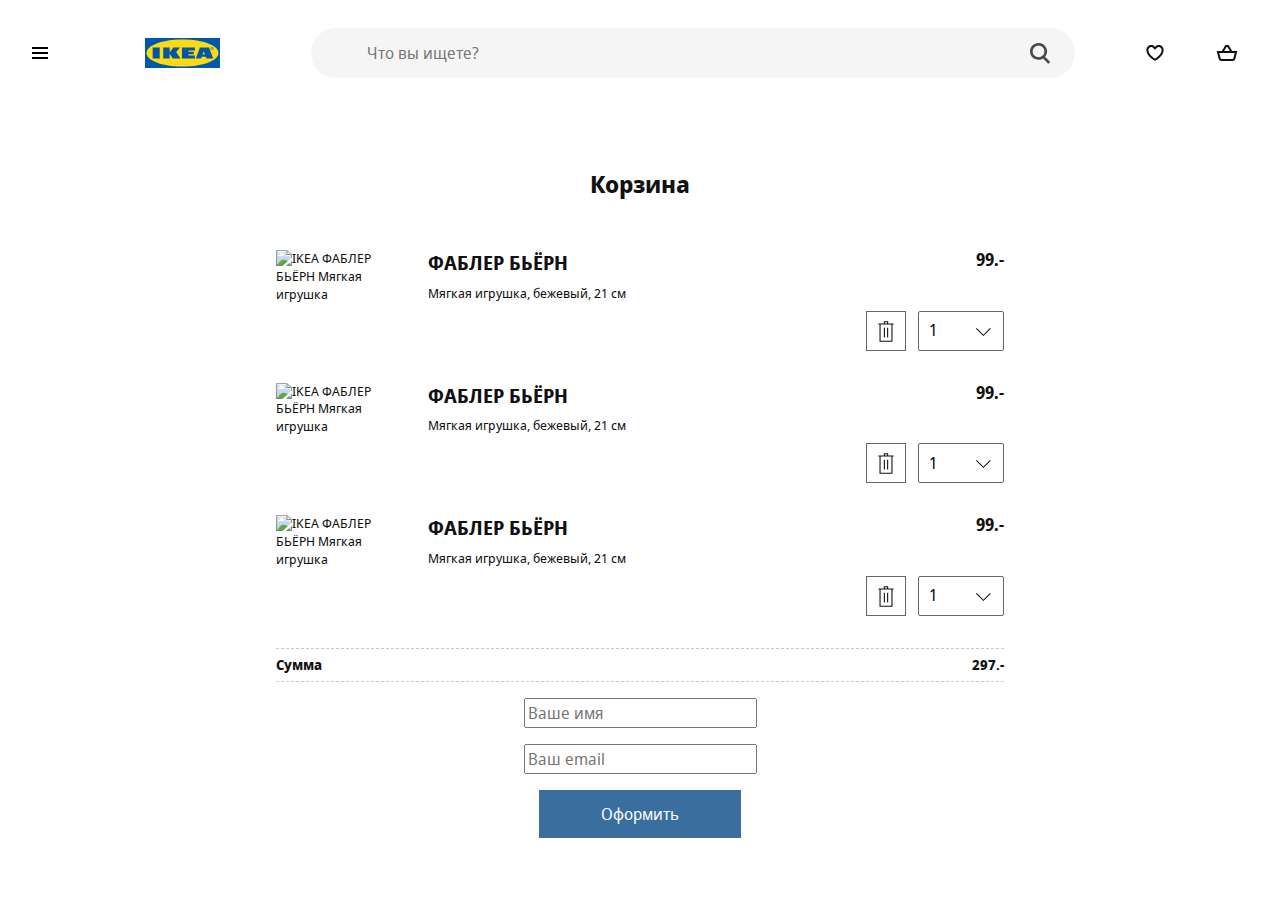
==== cart.html @ 999042ac "first Commit" ====
<!DOCTYPE html>
<html lang="en">
<head>
	<meta charset="UTF-8">
	<meta name="viewport" content="width=device-width, user-scalable=no, initial-scale=1.0, maximum-scale=1.0, minimum-scale=1.0">
	<meta http-equiv="X-UA-Compatible" content="ie=edge">
	<link rel="apple-touch-icon" sizes="180x180" href="favicon/apple-touch-icon.png">
	<link rel="icon" type="image/png" sizes="32x32" href="favicon/favicon-32x32.png">
	<link rel="icon" type="image/png" sizes="16x16" href="favicon/favicon-16x16.png">
	<link rel="mask-icon" href="favicon/safari-pinned-tab.svg" color="#0058ab">
	<meta name="msapplication-TileColor" content="#0058ab">
	<meta name="theme-color" content="#0058ab">
	<title>Корзина - IKEA</title>
	<link rel="stylesheet" href="styles/styles.css">
	<script src="scripts/index.js" defer type="module"></script>
</head>
<body>
<main>
	<div class="container cart-wrapper">
		<h2 class="cart-header">Корзина</h2>
		<ul class="cart-list">
			<li class="cart-item">
				<div class="product">
					<div class="product__image-container">
						<img src="https://secure.ikea.com/ru/ru/images/products/fabler-b-ern-magkaa-igruska__0710165_PE727396_S3.JPG" alt="IKEA ФАБЛЕР БЬЁРН Мягкая игрушка" aria-describedby="aria_product_description_40366083" itemprop="image">
					</div>
					<div class="product__description">
						<h3 class="product__name">
							<a href="card.html#idd001">ФАБЛЕР БЬЁРН</a></h3>
						<p class="product_description-text">Мягкая игрушка, бежевый, 21 см</p>
					</div>
					<div class="product__prices">
						<div class="product__price-type product__price-type-regular">
							<div>
								<div class="product__total product__total-regular">99.-</div>
								<!--    <div class="product__price-regular">99.-</div>  -->
							</div>
						</div>
					</div>
					<div class="product__controls">

						<div class="product-controls__remove">
							<button type="button" class="btn btn-remove">
								<img src="image/remove-thin-24.16c1cc7a.svg" alt="Удалить товар">
							</button>
						</div>
						<div class="product-controls__quantity">
							<select title="Выберите количество" aria-label="Выберите количество">
								<option value="1">1</option>
								<option value="2">2</option>
								<option value="3">3</option>
								<option value="4">4</option>
								<option value="5">5</option>

							</select>
						</div>
					</div>
				</div>
			</li>
			<li class="cart-item">
				<div class="product">
					<div class="product__image-container">
						<img src="https://secure.ikea.com/ru/ru/images/products/fabler-b-ern-magkaa-igruska__0710165_PE727396_S3.JPG" alt="IKEA ФАБЛЕР БЬЁРН Мягкая игрушка" aria-describedby="aria_product_description_40366083" itemprop="image">
					</div>
					<div class="product__description">
						<h3 class="product__name">
							<a href="card.html#idd001">ФАБЛЕР БЬЁРН</a></h3>
						<p class="product_description-text">Мягкая игрушка, бежевый, 21 см</p>
					</div>
					<div class="product__prices">
						<div class="product__price-type product__price-type-regular">
							<div>
								<div class="product__total product__total-regular">99.-</div>
								<!--    <div class="product__price-regular">99.-</div>  -->
							</div>
						</div>
					</div>
					<div class="product__controls">

						<div class="product-controls__remove">
							<button type="button" class="btn btn-remove">
								<img src="image/remove-thin-24.16c1cc7a.svg" alt="Удалить товар">
							</button>
						</div>
						<div class="product-controls__quantity">
							<select title="Выберите количество" aria-label="Выберите количество">
								<option value="1">1</option>
								<option value="2">2</option>
								<option value="3">3</option>
								<option value="4">4</option>
								<option value="5">5</option>

							</select>
						</div>
					</div>
				</div>
			</li>
			<li class="cart-item">
				<div class="product">
					<div class="product__image-container">
						<img src="https://secure.ikea.com/ru/ru/images/products/fabler-b-ern-magkaa-igruska__0710165_PE727396_S3.JPG" alt="IKEA ФАБЛЕР БЬЁРН Мягкая игрушка" aria-describedby="aria_product_description_40366083" itemprop="image">
					</div>
					<div class="product__description">
						<h3 class="product__name">
							<a href="card.html#idd001">ФАБЛЕР БЬЁРН</a></h3>
						<p class="product_description-text">Мягкая игрушка, бежевый, 21 см</p>
					</div>
					<div class="product__prices">
						<div class="product__price-type product__price-type-regular">
							<div>
								<div class="product__total product__total-regular">99.-</div>
								<!--    <div class="product__price-regular">99.-</div>  -->
							</div>
						</div>
					</div>
					<div class="product__controls">

						<div class="product-controls__remove">
							<button type="button" class="btn btn-remove">
								<img src="image/remove-thin-24.16c1cc7a.svg" alt="Удалить товар">
							</button>
						</div>
						<div class="product-controls__quantity">
							<select title="Выберите количество" aria-label="Выберите количество">
								<option value="1">1</option>
								<option value="2">2</option>
								<option value="3">3</option>
								<option value="4">4</option>
								<option value="5">5</option>

							</select>
						</div>
					</div>
				</div>
			</li>
		</ul>
		<div class="cart-total">
			<span class="cart-total-label">Сумма</span>
			<span class="cart-total-price">297.-</span>
		</div>

		<form id="form" class="cart-form">
			<label>
				<input type="text" name="name" placeholder="Ваше имя">
			</label>
			<label>
				<input type="email" name="email" placeholder="Ваш email">
			</label>
			<button type="submit" class="cart-checkout">Оформить</button>
		</form>
	</div>
</main>
</body>
</html>
---- styles/styles.css ----
/*
* Prefixed by https://autoprefixer.github.io
* PostCSS: v7.0.29,
* Autoprefixer: v9.7.6
* Browsers: last 4 version
*/

@font-face {
	font-family: 'Noto Sans';
	src: local('Noto Sans Display Regular'), local('NotoSansDisplay-Regular'), url('../fonts/Notosansdisplayregular.woff2') format('woff2'), url('../fonts/Notosansdisplayregular.woff') format('woff');
	font-weight: 400;
	font-style: normal;
}

@font-face {
	font-family: 'Noto Sans';
	src: local('Noto Sans Display Italic'), local('NotoSansDisplay-Italic'), url('../fonts/Notosansdisplayitalic.woff2') format('woff2'), url('../fonts/Notosansdisplayitalic.woff') format('woff');
	font-weight: 400;
	font-style: italic;
}

@font-face {
	font-family: 'Noto Sans';
	src: local('Noto Sans Display Bold'), local('NotoSansDisplay-Bold'), url('../fonts/Notosansdisplaybold.woff2') format('woff2'), url('../fonts/Notosansdisplaybold.woff') format('woff');
	font-weight: 700;
	font-style: normal;
}

@font-face {
	font-family: 'Noto Sans';
	src: local('Noto Sans Display Bold Italic'), local('NotoSansDisplay-BoldItalic'), url('../fonts/Notosansdisplaybolditalic.woff2') format('woff2'), url('../fonts/Notosansdisplaybolditalic.woff') format('woff');
	font-weight: 700;
	font-style: italic;
}

html {
	-webkit-box-sizing: border-box;
	box-sizing: border-box;
}

*,
*::before,
*::after {
	-webkit-box-sizing: inherit;
	box-sizing: inherit;
}

body {
	min-width: 320px;
	margin: 0;

	background-color: #fff; /*под проект*/
	font-family: Noto Sans, Arial, sans-serif; /*в "" свой шрифт под проект*/

	font-size: 16px;
	color: #111;
	line-height: 1.5;
	-webkit-font-smoothing: subpixel-antialiased;
}

button, input {
	font: inherit;
}

button {
	cursor: pointer;
}

img {
	max-width: 100%;
	width: 100%;
	height: auto;
}

a {
	text-decoration: none;
	color: inherit;
}

ul {
	list-style: none;
	padding: 0;
	margin: 0;
}

h1, h2, h3, p {
	padding: 0;
	margin: 0;
}

/* container */

.container {
	max-width: 100rem;
	margin: 0 auto;
	padding: 0 1.25rem;
}

.visually-hidden {
	position: absolute !important;
	clip: rect(1px 1px 1px 1px);
	clip: rect(1px, 1px, 1px, 1px);
	padding: 0 !important;
	border: 0 !important;
	height: 1px !important;
	width: 1px !important;
	overflow: hidden;
}

/* при работе с float */

.clearfix::after {
	content: "";
	display: table;
	clear: both;
}

header {
	margin-bottom: 3.75rem;
}

.header {
	display: -ms-grid;
	display: grid;
	grid-gap: 1.25rem;
	-ms-grid-columns: 2fr 1.25rem 2fr 1.25rem 16fr 1.25rem 1fr 1.25rem 1fr;
	grid-template-columns: 2fr 2fr 16fr 1fr 1fr;
	-webkit-box-align: center;
	-ms-flex-align: center;
	align-items: center;
	padding: 1.75rem 0;
}

footer {
	background-color: #f5f5f5;
	margin-top: 3.75rem;
	padding: 3.75rem 0 0 0;
}

.footer {
	display: -ms-grid;
	display: grid;
	-ms-grid-columns: 1fr 1fr 1fr;
	grid-template-columns: 1fr 1fr 1fr;
}

.main-header {
	margin-bottom: 1.875rem
}

.btn {
	background-color: transparent;
	outline: transparent;
	border-radius: 50%;
	width: 40px;
	height: 40px;
	display: -webkit-box;
	display: -ms-flexbox;
	display: flex;
	-webkit-box-align: center;
	-ms-flex-align: center;
	align-items: center;
	-webkit-box-pack: center;
	-ms-flex-pack: center;
	justify-content: center;
	border: 1px solid transparent;
}

.btn:hover {
	background-color: #f5f5f5;
	color: #111;
}

.svg-icon {
	fill: currentColor;
}

.logo {
	text-align: center;
	width: 75px;
	height: 30px;
}

.search {
	position: relative;
	-webkit-box-flex: 1;
	-ms-flex-positive: 1;
	flex-grow: 1;
	height: 50px;
	margin: 0 40px;
}

.search-input {
	-webkit-appearance: none;
	-moz-appearance: none;
	appearance: none;
	background-color: #f5f5f5;
	display: block;
	appearance: none;
	width: 100%;
	height: 100%;
	padding: .5rem 3.5rem;
	margin: 0 auto;
	line-height: 1.5;
	border: 0;
	border-radius: 50em;
	outline: 0;
	-webkit-box-shadow: none;
	box-shadow: none;
	-webkit-transition: background .2s;
	-o-transition: background .2s;
	transition: background .2s;
}

.search-btn {
	position: absolute;
	top: 0.9rem;
	right: 0.9rem;
	background-image: url("data:image/svg+xml;charset=utf-8,%3Csvg width='16' height='17' fill='%23484848' xmlns='http://www.w3.org/2000/svg'%3E%3Cpath fill-rule='evenodd' clip-rule='evenodd' d='M6.5 11a4.5 4.5 0 110-9 4.5 4.5 0 010 9zm4.968-.307a6.5 6.5 0 10-1.514 1.315l3.996 3.996 1.414-1.414-3.896-3.897z'/%3E%3C/svg%3E");
	background-repeat: no-repeat;
	background-size: contain;
	width: 2.5rem;
	height: 1.5rem;
	background-position: center;
}

.offer {
	position: relative;
}

.offer-extra {
	position: absolute;
	padding: .9rem;
	color: #111;
	left: 1.25rem;
	bottom: 1.25rem;
	display: -webkit-box;
	display: -ms-flexbox;
	display: flex;
	background: #fff;
	-webkit-box-orient: vertical;
	-webkit-box-direction: normal;
	-ms-flex-direction: column;
	flex-direction: column;
	-webkit-box-align: start;
	-ms-flex-align: start;
	align-items: flex-start;
	max-width: 19rem;
	min-width: 13rem;
	font-size: .9rem;
	line-height: 1.5;
	font-weight: bold;
	word-break: break-word;
}

.offer-arrow {
	display: inline-block;
	height: 1.5rem;
	width: 1.5rem;
	vertical-align: middle;
	fill: currentColor;
	margin-top: 1.875rem;

}


.footer-header {
	line-height: 2rem;
	font-size: 1.25rem;
	padding: 0 0 1rem 0;

}

.footer-list {
	margin-bottom: .8rem;
}

.footer-list > a {
	color: #484848;
}

.footer-list > a:hover {
	color: #111;
	text-decoration: underline;
}

.catalog {
	position: fixed;
	z-index: 999;
	top: 0;
	left: -100%;
	bottom: 0;
	background-color: #fff;
	overflow-y: auto;
	overflow-x: hidden;
	-webkit-transition: left 0.4s 0s;
	-o-transition: left 0.4s 0s;
	transition: left 0.4s 0s;
	width: 20rem;
	padding: 6rem 4rem 3rem;

}

.catalog.open {
	left: 0;
}

.catalog-btn {
	position: absolute;
	top: 3rem;
	left: 3rem;
}

.catalog-list__item,
.subcatalog-list__item {
	cursor: pointer;
	color: green;
}

.catalog-list__item a,
.subcatalog-list__item a {
	text-decoration: underline;
	display: block;
}

.catalog-list__item a {
	padding: .5rem 1.5rem .5rem 0;
}

.subcatalog-list__item a {
	padding: .5rem 0;
}

.catalog-list__item:hover a,
.subcatalog-list__item:hover a {
	text-decoration: underline;
}

.catalog-list__item.active {
	background-repeat: no-repeat;
	background-position: right 0 center;
	background-image: url('data:image/svg+xml;utf8,<svg width="24" height="24" viewBox="0 0 24 24" fill="none" xmlns="http://www.w3.org/2000/svg"><path fill-rule="evenodd" clip-rule="evenodd" d="M15.5996 11.9999L9.81456 17.7857L8.40026 16.3716L12.7714 11.9999L8.40026 7.62823L9.81457 6.21411L15.5996 11.9999Z" fill="%23959595"/></svg>');
}

.subcatalog {
	position: fixed;
	z-index: 998;
	top: 0;
	left: -100%;
	bottom: 0;
	background-color: #fff;
	overflow-y: auto;
	overflow-x: hidden;
	-webkit-transition: left, right 0.4s 0s;
	-o-transition: left, right 0.4s 0s;
	transition: left, right 0.4s 0s;
	width: 25rem;
	padding: 6rem 4rem 3rem;
	border-left: 2px solid #ccc;
}

.subcatalog.subopen {
	left: 20rem;
	display: block;
}

.overlay {
	display: block;
	position: fixed;
	z-index: 899;
	top: 0;
	bottom: 0;
	right: 0;
	left: 0;
	background-color: black;
	-webkit-transition: all .2s ease;
	-o-transition: all .2s ease;
	transition: all .2s ease;
	opacity: 0;
	pointer-events: none;
}

.overlay.active {
	opacity: 0.25;
	pointer-events: all;
}


.wrapper {
	position: relative;
	margin-top: 4rem;
}

.wrapper:before {
	content: '';
	width: calc(100% + 2rem);
	display: block;
	position: absolute;
	top: -2rem;
	z-index: 99;
	margin: 0 -1rem;
	border-bottom: 1px solid #dfdfdf;
}

.good {
	display: -ms-grid;
	display: grid;
	-ms-grid-columns: minmax(0, 1fr) 1.25rem minmax(0, 1fr) 1.25rem minmax(0, 1fr) 1.25rem minmax(0, 1fr) 1.25rem minmax(0, 1fr) 1.25rem minmax(0, 1fr) 1.25rem minmax(0, 1fr) 1.25rem minmax(0, 1fr) 1.25rem minmax(0, 1fr) 1.25rem minmax(0, 1fr) 1.25rem minmax(0, 1fr) 1.25rem minmax(0, 1fr);
	grid-template-columns: repeat(12, minmax(0, 1fr));
	grid-column-gap: 1.25rem;
	padding-top: 2rem;
}

.good-images {
	display: -webkit-box;
	display: -ms-flexbox;
	display: flex;
	-ms-flex-wrap: wrap;
	flex-wrap: wrap;
	-ms-grid-column: 1;
	grid-column-start: 1;
	-ms-grid-column-span: 8;
	grid-column-end: 9;
	-ms-flex-pack: distribute;
	justify-content: space-around;


}

.good-image__item {
	width: calc(50% - 1.25rem);
	margin-left: .625rem;
	margin-right: .625rem;
	min-height: 500px;
}


.good-item {
	-ms-grid-column: 9;
	grid-column-start: 9;
	-ms-grid-column-span: 4;
	grid-column-end: 13;
	padding: 0 2.5rem;
}

.good-item__section {
	margin-bottom: 2.5rem;
}

.good-item__new {
	display: none;
}


.good-item__empty {
	display: none;
}

.not-in-stock .good-item__empty {
	display: block;
}

.not-in-stock .btn-good {
	display: none;
}

.good-item__header {
	font-size: 1.375rem;
	line-height: 1.5;
	font-weight: 700;
	text-transform: uppercase;
	margin-bottom: .3rem;
}

.good-item__description {
	line-height: 1.5;
	letter-spacing: 0;
	font-weight: 400;
	color: #484848;
	font-size: .875rem;
}

.good-item__price {
	white-space: nowrap;
	text-align: right;
}

.good-item__section {
	display: -webkit-box;
	display: -ms-flexbox;
	display: flex;
	-webkit-box-pack: justify;
	-ms-flex-pack: justify;
	justify-content: space-between;
}

.good-item__price-value {
	line-height: 1.1875;
	font-size: 1.375rem;
}

.good-item__currency {
	line-height: .9;
	font-size: .6875rem;
	vertical-align: text-top;
}

.not-in-stock .good-item__price-value,
.not-in-stock .good-item__currency {
	display: none;
}

.good-item__buttons {
	display: -webkit-box;
	display: -ms-flexbox;
	display: flex;
	-webkit-box-pack: justify;
	-ms-flex-pack: justify;
	justify-content: space-between;
	-webkit-box-align: center;
	-ms-flex-align: center;
	align-items: center;
	width: 100%;
}

.btn-good {
	margin-right: 1rem;
	-webkit-box-flex: 1;
	-ms-flex-positive: 1;
	flex-grow: 1;
	-ms-flex-negative: 1;
	flex-shrink: 1;
	position: relative;
	background: #0058a3;
	color: #fff;
	border-radius: 52px;
	padding: 0 2rem;
	display: -webkit-box;
	display: -ms-flexbox;
	display: flex;
	height: 3.5rem;
	-webkit-box-align: center;
	-ms-flex-align: center;
	align-items: center;
}

.btn-good-svg {
	margin-right: .5rem;
	vertical-align: top;
	-ms-flex-negative: 0;
	flex-shrink: 0;
	display: inline-block;
	height: 1.5rem;
	width: 1.5rem;
	fill: #fff;
}

.btn-good:hover {
	color: #0058a3;
}

.btn-good:hover .btn-good-svg {
	fill: #0058a3;
}

.btn-good__label {
	text-align: center;
	border: 0;
	font-weight: 700;
	font-size: .875rem;
	line-height: 1.42857;
}

.btn-add-wishlist {
	background: rgba(0, 0, 0, 0);
	color: #111;
	border-radius: 40px;
	padding: 0 .9375rem;
	border: 1px solid #dfdfdf;
	height: 3.5rem;
	width: 3.5rem;
	margin-left: auto;
}

.btn-add-wishlist__svg {
	height: 1.5rem;
	width: 1.5rem;

}

.btn-add-wishlist:hover .btn-add-wishlist__svg {
	fill: red;
}

.btn-add-wishlist.contains-wishlist .btn-add-wishlist__svg {
	fill: red;

}

.btn-add-wishlist:hover.contains-wishlist .btn-add-wishlist__svg {
	fill: black;
}


.goods-list {
	display: -ms-grid;
	display: grid;
	grid-gap: 1.25rem;
	grid-template-columns: repeat(4, 1fr);
}

.goods-list__item {
	margin-bottom: 2rem;
}


.goods-item {
	position: relative;
	display: -webkit-box;
	display: -ms-flexbox;
	display: flex;
	-webkit-box-orient: vertical;
	-webkit-box-direction: normal;
	-ms-flex-direction: column;
	flex-direction: column;
	-webkit-box-pack: justify;
	-ms-flex-pack: justify;
	justify-content: space-between;
	height: 100%;
}

.goods-item__img {
	height: 380px;
	display: table-cell;
	vertical-align: middle
}


.btn-add-card {
	position: absolute;
	opacity: 0;
	-webkit-transition: opacity 0.2s 0s;
	-o-transition: opacity 0.2s 0s;
	transition: opacity 0.2s 0s;
	right: 1rem;
	bottom: 0.5rem;
	background-color: rgb(0, 88, 163);
	border: 1px solid rgb(0, 88, 163);
	background-repeat: no-repeat;
	background-position: center;
	background-image: url("data:image/svg+xml;utf8,<svg width='24' height='24' xmlns='http://www.w3.org/2000/svg' viewBox='0 0 24 24'><path fill-rule='evenodd' clip-rule='evenodd' d='M10.4372 4H10.9993H12.0003H12.9996H13.5616L13.8538 4.48014L17.2112 9.99713H21H22.2806L21.9702 11.2396L21.5303 13H19.4688L19.7194 11.9971H4.28079L5.59143 17.2397C5.70272 17.6848 6.1027 17.9971 6.56157 17.9971H15V19.9971H6.56157C5.18496 19.9971 3.98502 19.0602 3.65114 17.7247L2.02987 11.2397L1.71924 9.99713H3.00002H6.78793L10.145 4.48017L10.4372 4ZM12.4375 6L14.87 9.99713H9.12911L11.5614 6H12.0003H12.4375ZM17.9961 16V14H19.9961V16H21.9961V18H19.9961V20H17.9961V18H15.9961V16H17.9961Z' fill='white' /></svg>");
}

.btn-add-card:hover {
	background-color: rgb(255, 255, 255);
	background-image: url("data:image/svg+xml;utf8,<svg width='24' height='24' xmlns='http://www.w3.org/2000/svg' viewBox='0 0 24 24'><path fill-rule='evenodd' clip-rule='evenodd' d='M10.4372 4H10.9993H12.0003H12.9996H13.5616L13.8538 4.48014L17.2112 9.99713H21H22.2806L21.9702 11.2396L21.5303 13H19.4688L19.7194 11.9971H4.28079L5.59143 17.2397C5.70272 17.6848 6.1027 17.9971 6.56157 17.9971H15V19.9971H6.56157C5.18496 19.9971 3.98502 19.0602 3.65114 17.7247L2.02987 11.2397L1.71924 9.99713H3.00002H6.78793L10.145 4.48017L10.4372 4ZM12.4375 6L14.87 9.99713H9.12911L11.5614 6H12.0003H12.4375ZM17.9961 16V14H19.9961V16H21.9961V18H19.9961V20H17.9961V18H15.9961V16H17.9961Z' fill='rgb(0, 88, 163)' /></svg>");

}

.goods-item:hover .btn-add-card {
	opacity: 1;
}

.goods-item__header {
	margin-top: auto;
	margin-bottom: 1rem;
}

.goods-item__new {
	line-height: 1.42857;
	color: #ca5008;
	font-weight: 700;
	font-size: 0.8rem;
}

.goods-item__link {
	display: block;
	height: 100%;
}

.goods-item__description {
	margin-bottom: 1rem;
	font-size: .875rem;
	line-height: 1.42857;
}

.goods-item__price {
	min-height: calc(40px + 0.5rem);
	padding-bottom: 0.5rem;
	font-weight: 700;
}

.goods-item__price-value {
	font-size: 1.375rem;
}

.goods-item__currency {
	line-height: .9;
	font-size: .6875rem;
	vertical-align: text-top;
}


.breadcrumb__list-item {
	display: inline;
}

.breadcrumb__list-item:after {
	content: "\0203A";
	display: inline;
	margin: 0 .3125rem;
	font-size: 1rem;
	line-height: 1.125;
}

.breadcrumb__list-item:last-child:after {
	content: "";
}

.breadcrumb__link {
	font-size: .75rem;
	line-height: 1.5;
	font-weight: 400;
	vertical-align: middle;
}

.breadcrumb__list-item:last-child .breadcrumb__link {
	color: #484848;
	pointer-events: none;
	cursor: auto;
}

.cart-wrapper {
	max-width: 768px;
}

.cart-header {
	text-align: center;
}

.product {
	display: -ms-grid;
	display: grid;
	-ms-grid-columns: 152px 4fr 6fr;
	grid-template-columns: 152px 4fr 6fr;
	-ms-grid-rows: auto;
	grid-template-rows: auto;
	font-size: .81rem;
	line-height: 1.385;
}

.product > *:nth-child(1) {
	-ms-grid-row: 1;
	-ms-grid-column: 1;
}

.product > *:nth-child(2) {
	-ms-grid-row: 1;
	-ms-grid-column: 2;
}

.product > *:nth-child(3) {
	-ms-grid-row: 1;
	-ms-grid-column: 3;
}

.product__image-container {
	-ms-grid-column: 1;
	grid-column: 1;
	-ms-grid-row: 1;
	-ms-grid-row-span: 2;
	grid-row: 1/3;
	padding-right: 1rem;
}

.product__description {
	-ms-grid-column: 2;
	grid-column: 2;
	-ms-grid-row: 1;
	grid-row: 1;
}

.product__name {
	font-size: 1.2rem;
	margin-bottom: .5rem;
	font-weight: 700;
	text-transform: uppercase;
	word-break: break-word;
}

.product__prices {
	-ms-grid-column: 3;
	grid-column: 3;
	-ms-grid-row: 1;
	grid-row: 1;
	text-align: right;
	padding-top: 0;
}

.product__controls {
	-ms-grid-column: 3;
	grid-column: 3;
	-ms-grid-row: 2;
	grid-row: 2;
	margin-top: .5rem;
	display: -webkit-box;
	display: -ms-flexbox;
	display: flex;
	-webkit-box-pack: end;
	-ms-flex-pack: end;
	justify-content: flex-end;
}

.btn-remove {
	color: #444;
	border-color: #666;
	border-radius: unset;
}

.product__total {
	font-weight: 700;
	font-size: 1.06rem;
	line-height: 1.2;
}

.product-controls__remove {
	width: 12.5%;
}

.product-controls__quantity {
	width: 25%;
	margin-left: .5rem;
}

.cart-header {
	margin-bottom: 3rem;
}

.cart-item {
	margin-bottom: 2rem;
}

.cart-total {
	display: -webkit-box;
	display: -ms-flexbox;
	display: flex;
	-webkit-box-pack: justify;
	-ms-flex-pack: justify;
	justify-content: space-between;
	padding: .35rem 0;
	font-weight: 700;
	font-size: 14px;
	text-align: initial;
	border: dashed #cacaca;
	border-width: 1px 0;
}

.cart-checkout {
	color: #ffffff;
	padding: 12px 62px;
	background-color: #3a6e9f;
	border: none;
	display: block;
	margin: 1rem auto;
}

.cart-form {
	margin: 1rem 0;
	text-align: center;
}

.cart-form label {
	display: block;
	margin: 1rem;
}

select {
	width: 100%;
	max-width: 352px;
	height: 40px;
	margin: 0;
	padding: 0 10px;
	border: 1px solid #666;
	border-radius: 2px;
	background: #fff url(../image/chevron-down-thin-24.1667eab2.svg) no-repeat right 8px center/1.5rem;
	-webkit-appearance: none;
	-moz-appearance: none;
	appearance: none;
	font-size: 1rem;
	line-height: 1.15;
	font-family: inherit;
	text-transform: none;
}

@media (max-width: 1200px) {
	.goods-list {
		grid-template-columns: repeat(3, 1fr);
	}
}

@media (max-width: 768px) {
	.goods-list {
		grid-template-columns: repeat(2, 1fr);
	}

	.header {
		-ms-grid-columns: 1fr 1.25rem 2fr 1.25rem 1fr 1.25rem 1fr;
		grid-template-columns: 1fr 2fr 1fr 1fr;
		-ms-grid-rows: auto 1.25rem auto 1.25rem auto;
		grid-template-areas: "burger logo wishlist cart" "main main . sidebar" "footer footer footer footer";
	}

	.btn-burger {
		grid-area: burger;
	}

	.logo {
		grid-area: logo;
	}

	.btn-wishlist {
		grid-area: wishlist;
	}

	.btn-cart {
		grid-area: cart;
	}

	.search {
		grid-area: search;
		-ms-grid-row: 2;
		grid-row: 2;
		-ms-grid-column-span: 5;
		grid-column-end: 6;
		-ms-grid-column: 1;
		grid-column-start: 1;
		margin: 0;
	}

	.footer {
		-ms-grid-rows: auto;
		grid-template-rows: auto;
		-webkit-box-pack: center;
		-ms-flex-pack: center;
		justify-content: center;
		grid-template-areas: "catalog" "about" "connection";
		-ms-grid-columns: 300px;
		grid-template-columns: 300px

	}

	.footer-catalog {
		grid-area: catalog;
		margin-bottom: 50px;
	}

	.footer-about {
		grid-area: about;
		margin-bottom: 50px;
	}

	.footer-connection {
		grid-area: connection;
		margin-bottom: 50px;
	}

	.catalog {
		width: 50%;
	}

	.subcatalog {
		width: 50%;
		left: auto;
		right: -100%;
	}

	.subcatalog.subopen {
		right: 0;
		left: auto;
	}
}

@media (max-width: 768px) {

	.footer-catalog {
		-ms-grid-row: 1;
		-ms-grid-column: 1

	}

	.footer-about {
		-ms-grid-row: 2;
		-ms-grid-column: 1

	}

	.footer-connection {
		-ms-grid-row: 3;
		-ms-grid-column: 1

	}
}

@media (max-width: 768px) {

	.btn-burger {
		-ms-grid-row: 1;
		-ms-grid-column: 1;
	}

	.logo {
		-ms-grid-row: 1;
		-ms-grid-column: 3;
	}

	.btn-wishlist {
		-ms-grid-row: 1;
		-ms-grid-column: 5;
	}

	.btn-cart {
		-ms-grid-row: 1;
		-ms-grid-column: 7;
	}
}

@media (max-width: 576px) {
	.goods-list {
		-ms-grid-columns: 1fr;
		grid-template-columns: 1fr;
	}

	.catalog {
		width: 100%;
	}

	.subcatalog {
		z-index: 999;
		width: 100%;
	}

	.subcatalog.subopen {
		right: 0;
	}
}
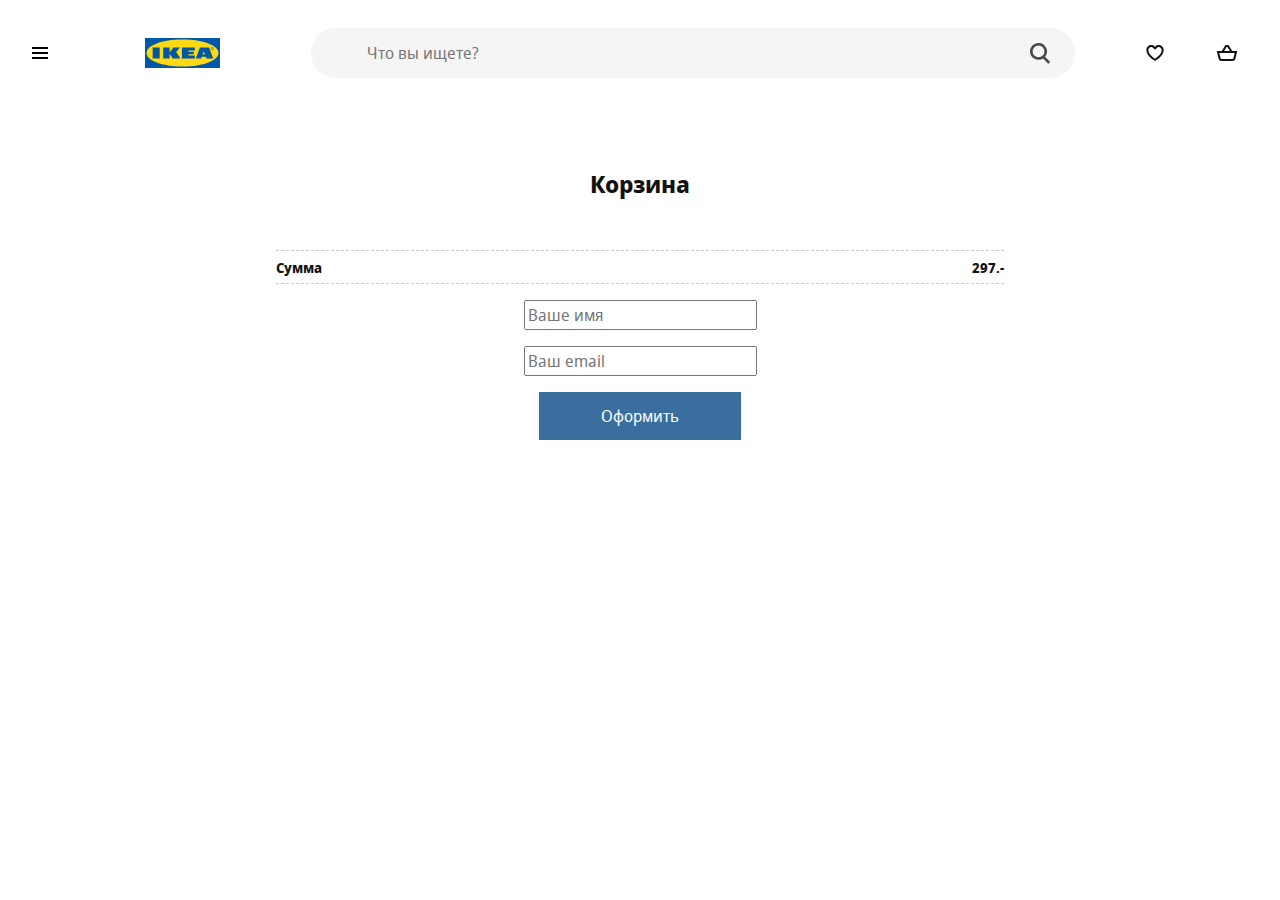
==== commit 0997d33e: "for moving to another computer" ====
--- a/cart.html
+++ b/cart.html
@@ -19,120 +19,83 @@
 	<div class="container cart-wrapper">
 		<h2 class="cart-header">Корзина</h2>
 		<ul class="cart-list">
-			<li class="cart-item">
-				<div class="product">
-					<div class="product__image-container">
-						<img src="https://secure.ikea.com/ru/ru/images/products/fabler-b-ern-magkaa-igruska__0710165_PE727396_S3.JPG" alt="IKEA ФАБЛЕР БЬЁРН Мягкая игрушка" aria-describedby="aria_product_description_40366083" itemprop="image">
-					</div>
-					<div class="product__description">
-						<h3 class="product__name">
-							<a href="card.html#idd001">ФАБЛЕР БЬЁРН</a></h3>
-						<p class="product_description-text">Мягкая игрушка, бежевый, 21 см</p>
-					</div>
-					<div class="product__prices">
-						<div class="product__price-type product__price-type-regular">
-							<div>
-								<div class="product__total product__total-regular">99.-</div>
-								<!--    <div class="product__price-regular">99.-</div>  -->
-							</div>
-						</div>
-					</div>
-					<div class="product__controls">
+		
+<!--			<li class="cart-item">-->
+<!--				<div class="product">-->
+<!--					<div class="product__image-container">-->
+<!--						<img src="https://secure.ikea.com/ru/ru/images/products/fabler-b-ern-magkaa-igruska__0710165_PE727396_S3.JPG" alt="IKEA ФАБЛЕР БЬЁРН Мягкая игрушка" aria-describedby="aria_product_description_40366083" itemprop="image">-->
+<!--					</div>-->
+<!--					<div class="product__description">-->
+<!--						<h3 class="product__name">-->
+<!--							<a href="card.html#idd001">ФАБЛЕР БЬЁРН</a></h3>-->
+<!--						<p class="product_description-text">Мягкая игрушка, бежевый, 21 см</p>-->
+<!--					</div>-->
+<!--					<div class="product__prices">-->
+<!--						<div class="product__price-type product__price-type-regular">-->
+<!--							<div>-->
+<!--								<div class="product__total product__total-regular">99.-</div>-->
+<!--								&lt;!&ndash;    <div class="product__price-regular">99.-</div>  &ndash;&gt;-->
+<!--							</div>-->
+<!--						</div>-->
+<!--					</div>-->
+<!--					<div class="product__controls">-->
 
-						<div class="product-controls__remove">
-							<button type="button" class="btn btn-remove">
-								<img src="image/remove-thin-24.16c1cc7a.svg" alt="Удалить товар">
-							</button>
-						</div>
-						<div class="product-controls__quantity">
-							<select title="Выберите количество" aria-label="Выберите количество">
-								<option value="1">1</option>
-								<option value="2">2</option>
-								<option value="3">3</option>
-								<option value="4">4</option>
-								<option value="5">5</option>
+<!--						<div class="product-controls__remove">-->
+<!--							<button type="button" class="btn btn-remove">-->
+<!--								<img src="image/remove-thin-24.16c1cc7a.svg" alt="Удалить товар">-->
+<!--							</button>-->
+<!--						</div>-->
+<!--						<div class="product-controls__quantity">-->
+<!--							<select title="Выберите количество" aria-label="Выберите количество">-->
+<!--								<option value="1">1</option>-->
+<!--								<option value="2">2</option>-->
+<!--								<option value="3">3</option>-->
+<!--								<option value="4">4</option>-->
+<!--								<option value="5">5</option>-->
 
-							</select>
-						</div>
-					</div>
-				</div>
-			</li>
-			<li class="cart-item">
-				<div class="product">
-					<div class="product__image-container">
-						<img src="https://secure.ikea.com/ru/ru/images/products/fabler-b-ern-magkaa-igruska__0710165_PE727396_S3.JPG" alt="IKEA ФАБЛЕР БЬЁРН Мягкая игрушка" aria-describedby="aria_product_description_40366083" itemprop="image">
-					</div>
-					<div class="product__description">
-						<h3 class="product__name">
-							<a href="card.html#idd001">ФАБЛЕР БЬЁРН</a></h3>
-						<p class="product_description-text">Мягкая игрушка, бежевый, 21 см</p>
-					</div>
-					<div class="product__prices">
-						<div class="product__price-type product__price-type-regular">
-							<div>
-								<div class="product__total product__total-regular">99.-</div>
-								<!--    <div class="product__price-regular">99.-</div>  -->
-							</div>
-						</div>
-					</div>
-					<div class="product__controls">
+<!--							</select>-->
+<!--						</div>-->
+<!--					</div>-->
+<!--				</div>-->
+<!--			</li>-->
+<!--			<li class="cart-item">-->
+<!--				<div class="product">-->
+<!--					<div class="product__image-container">-->
+<!--						<img src="https://secure.ikea.com/ru/ru/images/products/fabler-b-ern-magkaa-igruska__0710165_PE727396_S3.JPG" alt="IKEA ФАБЛЕР БЬЁРН Мягкая игрушка" aria-describedby="aria_product_description_40366083" itemprop="image">-->
+<!--					</div>-->
+<!--					<div class="product__description">-->
+<!--						<h3 class="product__name">-->
+<!--							<a href="card.html#idd001">ФАБЛЕР БЬЁРН</a></h3>-->
+<!--						<p class="product_description-text">Мягкая игрушка, бежевый, 21 см</p>-->
+<!--					</div>-->
+<!--					<div class="product__prices">-->
+<!--						<div class="product__price-type product__price-type-regular">-->
+<!--							<div>-->
+<!--								<div class="product__total product__total-regular">99.-</div>-->
+<!--								&lt;!&ndash;    <div class="product__price-regular">99.-</div>  &ndash;&gt;-->
+<!--							</div>-->
+<!--						</div>-->
+<!--					</div>-->
+<!--					<div class="product__controls">-->
 
-						<div class="product-controls__remove">
-							<button type="button" class="btn btn-remove">
-								<img src="image/remove-thin-24.16c1cc7a.svg" alt="Удалить товар">
-							</button>
-						</div>
-						<div class="product-controls__quantity">
-							<select title="Выберите количество" aria-label="Выберите количество">
-								<option value="1">1</option>
-								<option value="2">2</option>
-								<option value="3">3</option>
-								<option value="4">4</option>
-								<option value="5">5</option>
+<!--						<div class="product-controls__remove">-->
+<!--							<button type="button" class="btn btn-remove">-->
+<!--								<img src="image/remove-thin-24.16c1cc7a.svg" alt="Удалить товар">-->
+<!--							</button>-->
+<!--						</div>-->
+<!--						<div class="product-controls__quantity">-->
+<!--							<select title="Выберите количество" aria-label="Выберите количество">-->
+<!--								<option value="1">1</option>-->
+<!--								<option value="2">2</option>-->
+<!--								<option value="3">3</option>-->
+<!--								<option value="4">4</option>-->
+<!--								<option value="5">5</option>-->
 
-							</select>
-						</div>
-					</div>
-				</div>
-			</li>
-			<li class="cart-item">
-				<div class="product">
-					<div class="product__image-container">
-						<img src="https://secure.ikea.com/ru/ru/images/products/fabler-b-ern-magkaa-igruska__0710165_PE727396_S3.JPG" alt="IKEA ФАБЛЕР БЬЁРН Мягкая игрушка" aria-describedby="aria_product_description_40366083" itemprop="image">
-					</div>
-					<div class="product__description">
-						<h3 class="product__name">
-							<a href="card.html#idd001">ФАБЛЕР БЬЁРН</a></h3>
-						<p class="product_description-text">Мягкая игрушка, бежевый, 21 см</p>
-					</div>
-					<div class="product__prices">
-						<div class="product__price-type product__price-type-regular">
-							<div>
-								<div class="product__total product__total-regular">99.-</div>
-								<!--    <div class="product__price-regular">99.-</div>  -->
-							</div>
-						</div>
-					</div>
-					<div class="product__controls">
-
-						<div class="product-controls__remove">
-							<button type="button" class="btn btn-remove">
-								<img src="image/remove-thin-24.16c1cc7a.svg" alt="Удалить товар">
-							</button>
-						</div>
-						<div class="product-controls__quantity">
-							<select title="Выберите количество" aria-label="Выберите количество">
-								<option value="1">1</option>
-								<option value="2">2</option>
-								<option value="3">3</option>
-								<option value="4">4</option>
-								<option value="5">5</option>
-
-							</select>
-						</div>
-					</div>
-				</div>
-			</li>
+<!--							</select>-->
+<!--						</div>-->
+<!--					</div>-->
+<!--				</div>-->
+<!--			</li>-->
 		</ul>
 		<div class="cart-total">
 			<span class="cart-total-label">Сумма</span>
--- a/styles/styles.css
+++ b/styles/styles.css
@@ -351,9 +351,9 @@
 	background-color: #fff;
 	overflow-y: auto;
 	overflow-x: hidden;
-	-webkit-transition: left, right 0.4s 0s;
-	-o-transition: left, right 0.4s 0s;
-	transition: left, right 0.4s 0s;
+	-webkit-transition: left 0.6s 0s, right 0.6s 0s;
+	-o-transition: left 0.6s 0s, right 0.6s 0s;
+	transition: left 0.6s 0s, right 0.6s 0s;
 	width: 25rem;
 	padding: 6rem 4rem 3rem;
 	border-left: 2px solid #ccc;
@@ -361,7 +361,6 @@
 
 .subcatalog.subopen {
 	left: 20rem;
-	display: block;
 }
 
 .overlay {
@@ -575,16 +574,16 @@
 	background: rgba(0, 0, 0, 0);
 	color: #111;
 	border-radius: 40px;
-	padding: 0 .9375rem;
-	border: 1px solid #dfdfdf;
+	padding: 0 .4375rem;
+	border: 2px solid #0058a3;
 	height: 3.5rem;
 	width: 3.5rem;
 	margin-left: auto;
 }
 
 .btn-add-wishlist__svg {
-	height: 1.5rem;
-	width: 1.5rem;
+	height: 1.9rem;
+	width: 1.9rem;
 
 }
 
@@ -593,7 +592,7 @@
 }
 
 .btn-add-wishlist.contains-wishlist .btn-add-wishlist__svg {
-	fill: red;
+	fill: #1aceb3;
 
 }
 
